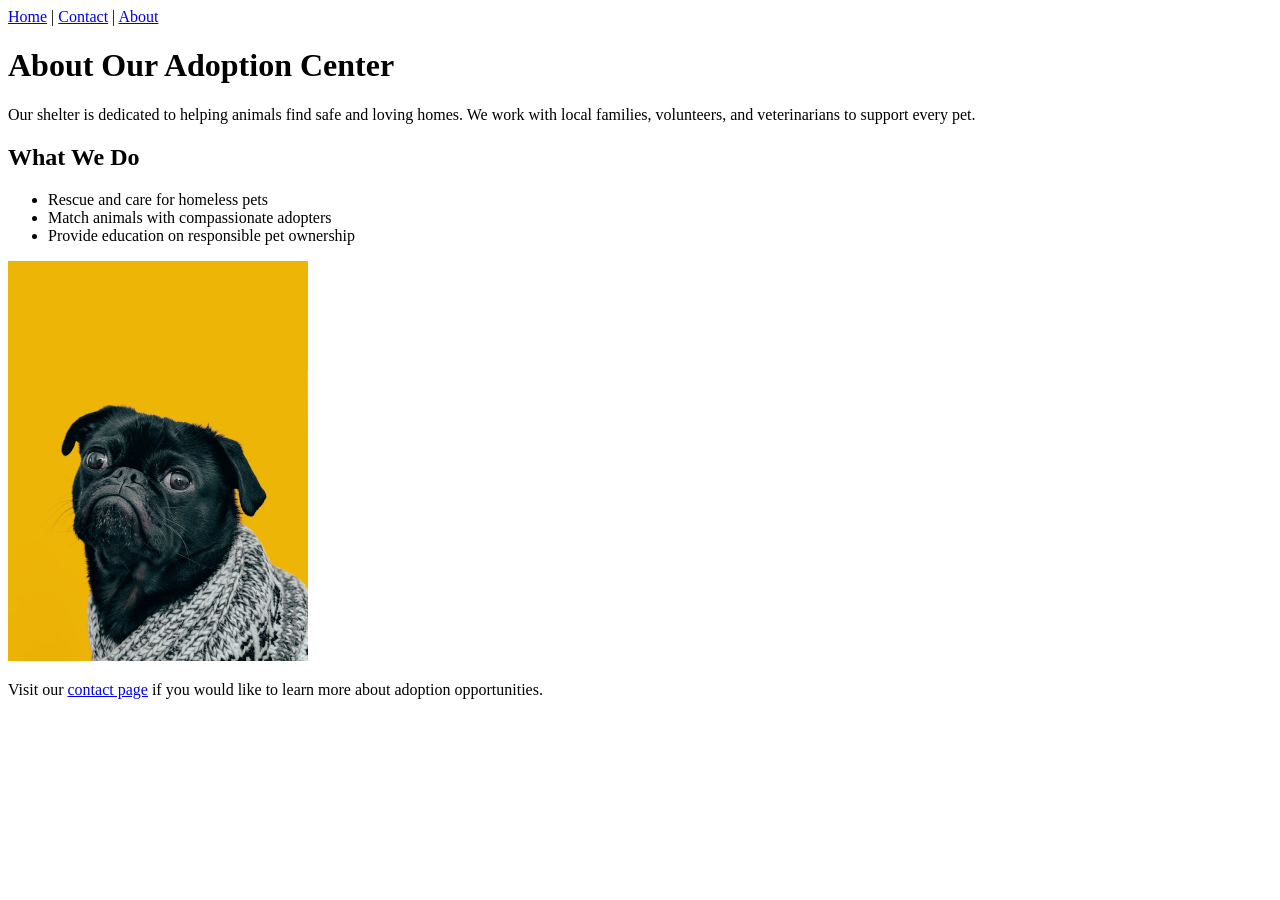
==== about.html @ 6ac0abb8 "Added "about" page for homework" ====
<!DOCTYPE html>
<html lang="en">
  <head>
    <meta charset="UTF-8" />
    <meta name="viewport" content="width=device-width, initial-scale=1.0" />
    <title>About Local Pet Adoption Service</title>
  </head>
  <body>
    <nav>
      <a href="index.html">Home</a> |
      <a href="contact.html">Contact</a> |
      <a href="about.html">About</a>
    </nav>

    <h1>About Our Adoption Center</h1>
    <p>
      Our shelter is dedicated to helping animals find safe and loving homes.
      We work with local families, volunteers, and veterinarians to support every pet.
    </p>

    <h2>What We Do</h2>
    <ul>
      <li>Rescue and care for homeless pets</li>
      <li>Match animals with compassionate adopters</li>
      <li>Provide education on responsible pet ownership</li>
    </ul>

    <img src="images/dog.jpg" alt="A happy dog at the adoption center" width="300" />

    <p>
      Visit our <a href="contact.html">contact page</a> if you would like to learn more about adoption opportunities.
    </p>
  </body>
</html>
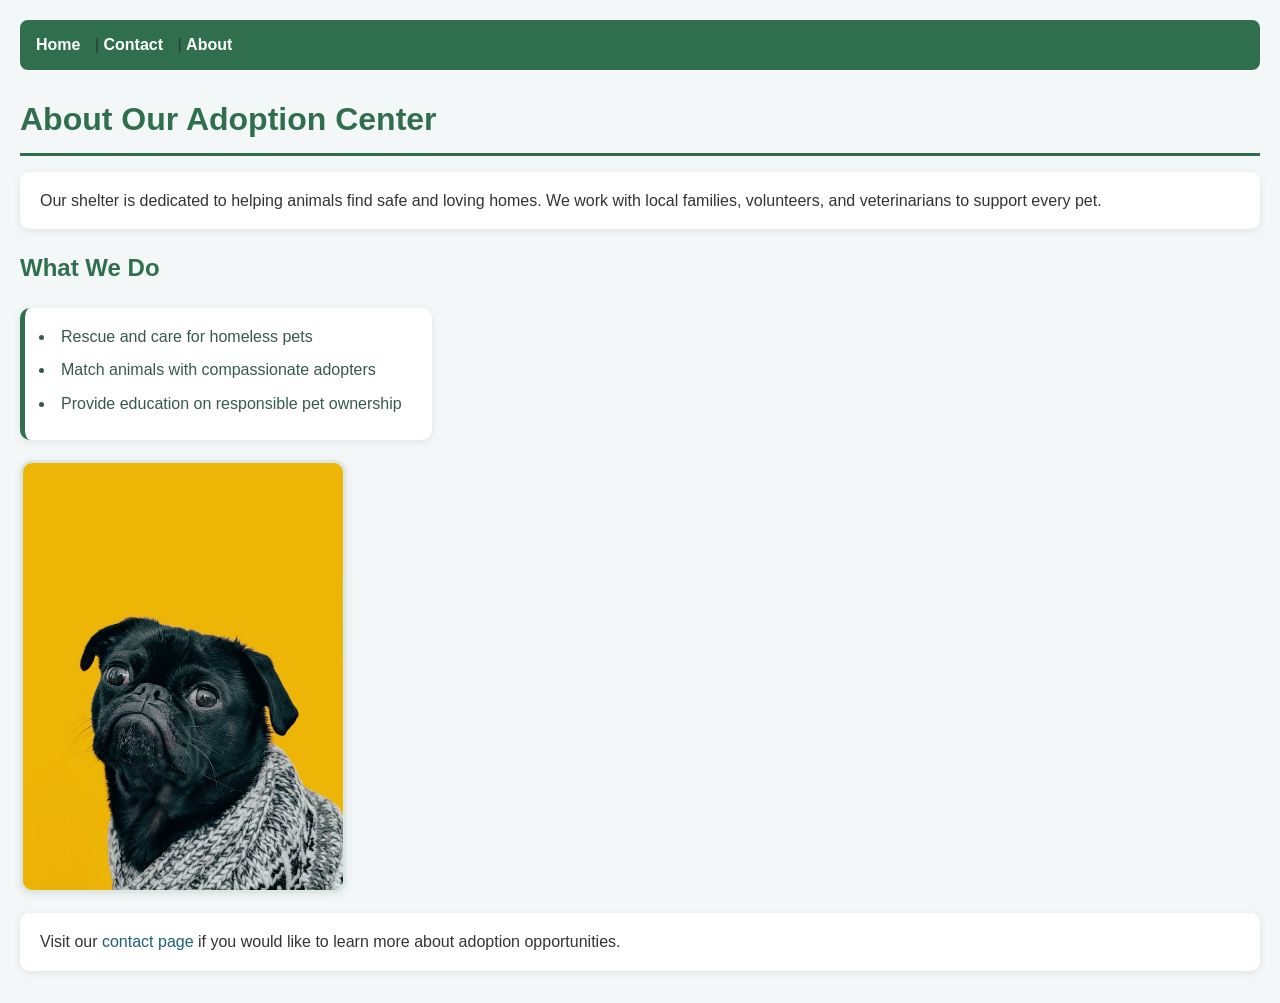
==== commit 892ab16f: "Styled about.html" ====
--- a/about.html
+++ b/about.html
@@ -4,6 +4,7 @@
     <meta charset="UTF-8" />
     <meta name="viewport" content="width=device-width, initial-scale=1.0" />
     <title>About Local Pet Adoption Service</title>
+    <link rel="stylesheet" href="style.css" />
   </head>
   <body>
     <nav>
--- a/style.css
+++ b/style.css
@@ -0,0 +1,166 @@
+body {
+  font-family: Arial, Helvetica, sans-serif;
+  line-height: 1.6;
+  margin: 0;
+  padding: 20px;
+  background-color: #f4f7f8;
+  color: #333;
+}
+
+nav {
+  background-color: #2f6f4e;
+  padding: 12px 16px;
+  border-radius: 8px;
+  margin-bottom: 20px;
+}
+
+nav a {
+  color: #ffffff;
+  text-decoration: none;
+  margin-right: 10px;
+  font-weight: bold;
+}
+
+h1,
+h2 {
+  color: #2f6f4e;
+  margin-top: 20px;
+}
+
+p {
+  margin-bottom: 12px;
+}
+
+a {
+  color: #1e5f74;
+  text-decoration: none;
+}
+
+a:hover {
+  color: #0f3d49;
+  text-decoration: underline;
+}
+
+ul {
+  background-color: #ffffff;
+  padding: 15px 30px;
+  border-radius: 8px;
+  box-shadow: 0 2px 8px rgba(0, 0, 0, 0.08);
+  display: inline-block;
+  border-left: 5px solid #2f6f4e;
+}
+
+li {
+  margin-bottom: 8px;
+  padding-left: 6px;
+  color: #365a4a;
+}
+
+body > nav + h1 {
+  margin: 24px 0 10px;
+  padding-bottom: 8px;
+  border-bottom: 3px solid #2f6f4e;
+}
+
+body > nav + h1 + p {
+  background-color: #ffffff;
+  padding: 16px 20px;
+  border-radius: 10px;
+  box-shadow: 0 2px 8px rgba(0, 0, 0, 0.08);
+  margin-bottom: 20px;
+}
+
+body > nav + h1 + p + h2 {
+  margin-top: 0;
+}
+
+body > nav + h1 + p + h2 + ul {
+  background-color: #ffffff;
+  padding: 16px 30px;
+  border-radius: 10px;
+  box-shadow: 0 2px 8px rgba(0, 0, 0, 0.08);
+  border-left: 5px solid #2f6f4e;
+  margin: 0 0 20px 0;
+}
+
+body > nav + h1 + p + h2 + ul + img {
+  display: block;
+  width: 320px;
+  margin: 0 0 20px 0;
+  border-radius: 12px;
+  border: 3px solid #dce7e2;
+  box-shadow: 0 2px 8px rgba(0, 0, 0, 0.08);
+}
+
+body > nav + h1 + p + h2 + ul + img + p {
+  background-color: #ffffff;
+  padding: 16px 20px;
+  border-radius: 10px;
+  box-shadow: 0 2px 8px rgba(0, 0, 0, 0.08);
+}
+
+img {
+  border-radius: 10px;
+  border: 3px solid #dce7e2;
+  margin: 10px 15px 10px 0;
+  max-width: 100%;
+  height: auto;
+}
+
+table {
+  width: 100%;
+  border-collapse: collapse;
+  background-color: #ffffff;
+  margin-top: 20px;
+  box-shadow: 0 2px 8px rgba(0, 0, 0, 0.08);
+}
+
+th,
+td {
+  border: 1px solid #d0d8d4;
+  padding: 10px;
+  text-align: left;
+}
+
+th {
+  background-color: #2f6f4e;
+  color: #ffffff;
+}
+
+form {
+  background-color: #ffffff;
+  padding: 20px;
+  border-radius: 10px;
+  box-shadow: 0 2px 8px rgba(0, 0, 0, 0.08);
+  max-width: 500px;
+  margin-top: 20px;
+}
+
+label {
+  display: block;
+  margin-top: 10px;
+  font-weight: bold;
+}
+
+input,
+textarea,
+button {
+  width: 100%;
+  padding: 10px;
+  margin-top: 6px;
+  border: 1px solid #cbd5d1;
+  border-radius: 6px;
+  box-sizing: border-box;
+}
+
+button {
+  background-color: #2f6f4e;
+  color: #ffffff;
+  cursor: pointer;
+  font-weight: bold;
+  margin-top: 15px;
+}
+
+button:hover {
+  background-color: #22563f;
+}
